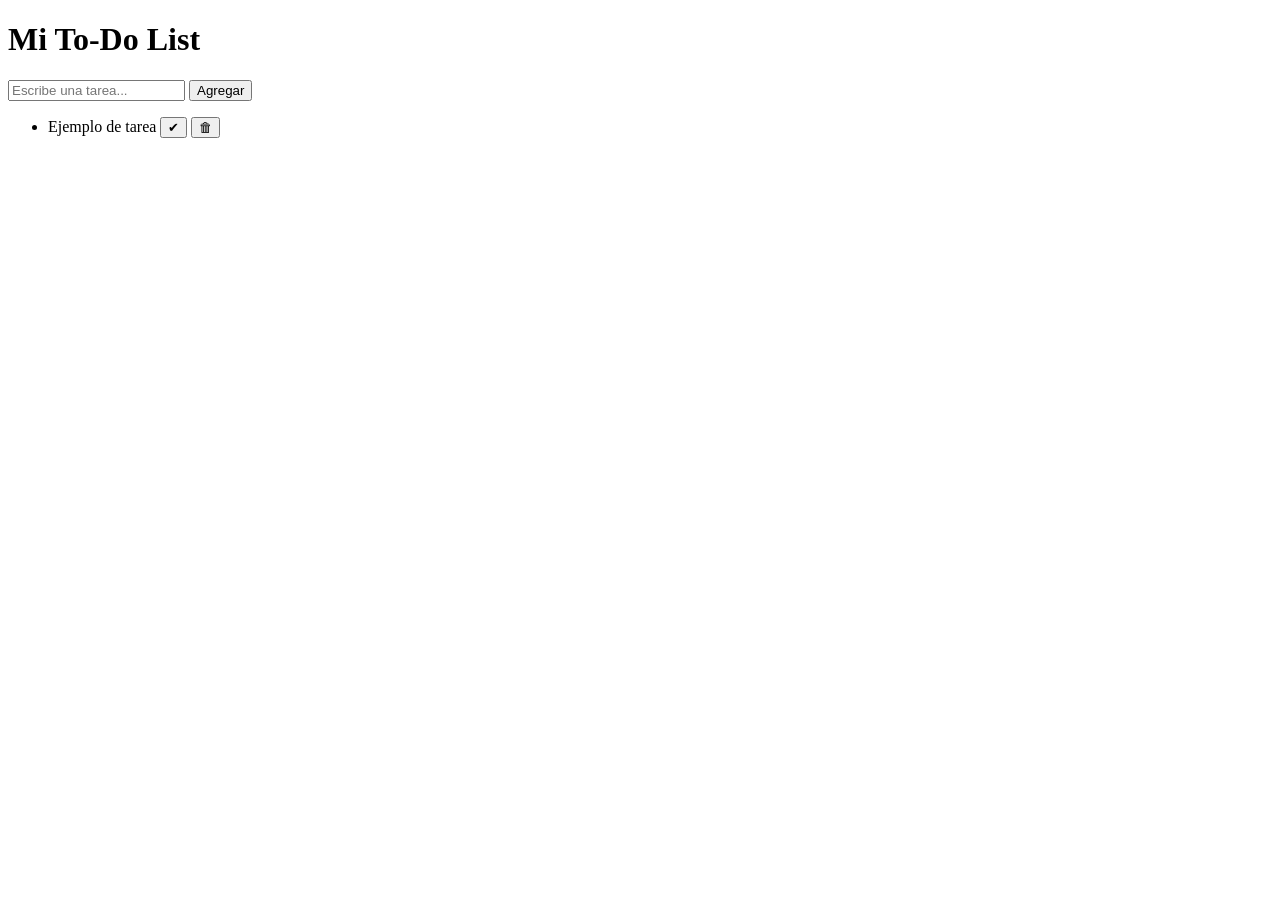
==== index.html @ 853e7a97 "feat: add base HTML structure to index.html" ====
<!DOCTYPE html>
<html lang="es">
<head>
  <meta charset="UTF-8">
  <title>To-Do List</title>
  <link rel="stylesheet" href="style.css">
</head>
<body>

  <div class="app">
    <h1>Mi To-Do List</h1>

    <div class="input-container">
      <input type="text" placeholder="Escribe una tarea..." />
      <button>Agregar</button>
    </div>

    <ul class="task-list">
      <li class="task">
        <span>Ejemplo de tarea</span>
        <button>✔</button>
        <button>🗑</button>
      </li>
    </ul>
  </div>

</body>
</html>
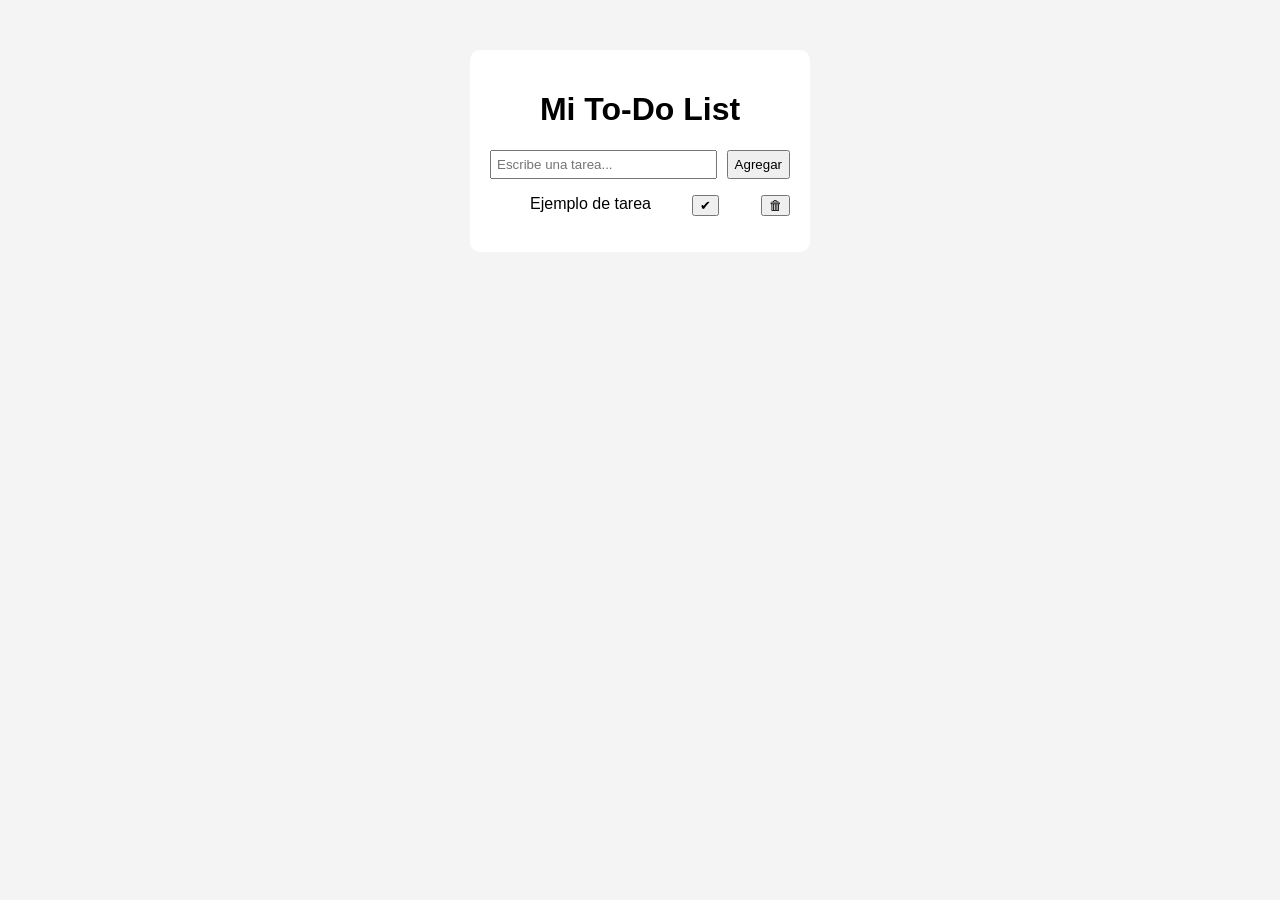
==== commit c2218432: "feat: add IDs to index.html" ====
--- a/index.html
+++ b/index.html
@@ -11,11 +11,11 @@
     <h1>Mi To-Do List</h1>
 
     <div class="input-container">
-      <input type="text" placeholder="Escribe una tarea..." />
-      <button>Agregar</button>
+      <input id="task-input" type="text" placeholder="Escribe una tarea..." />
+      <button id="add-btn">Agregar</button>
     </div>
 
-    <ul class="task-list">
+    <ul id="tasklist" class="task-list">
       <li class="task">
         <span>Ejemplo de tarea</span>
         <button>✔</button>
@@ -27,3 +27,4 @@
 </body>
 </html>
 
+
--- a/style.css
+++ b/style.css
@@ -0,0 +1,37 @@
+body {
+  font-family: Arial, sans-serif;
+  background: #f4f4f4;
+}
+
+.app {
+  width: 300px;
+  margin: 50px auto;
+  background: white;
+  padding: 20px;
+  border-radius: 10px;
+}
+
+h1 {
+  text-align: center;
+}
+
+.input-container {
+  display: flex;
+  gap: 10px;
+}
+
+input {
+  flex: 1;
+  padding: 5px;
+}
+
+button {
+  cursor: pointer;
+}
+
+.task {
+  display: flex;
+  justify-content: space-between;
+  margin-top: 10px;
+}
+
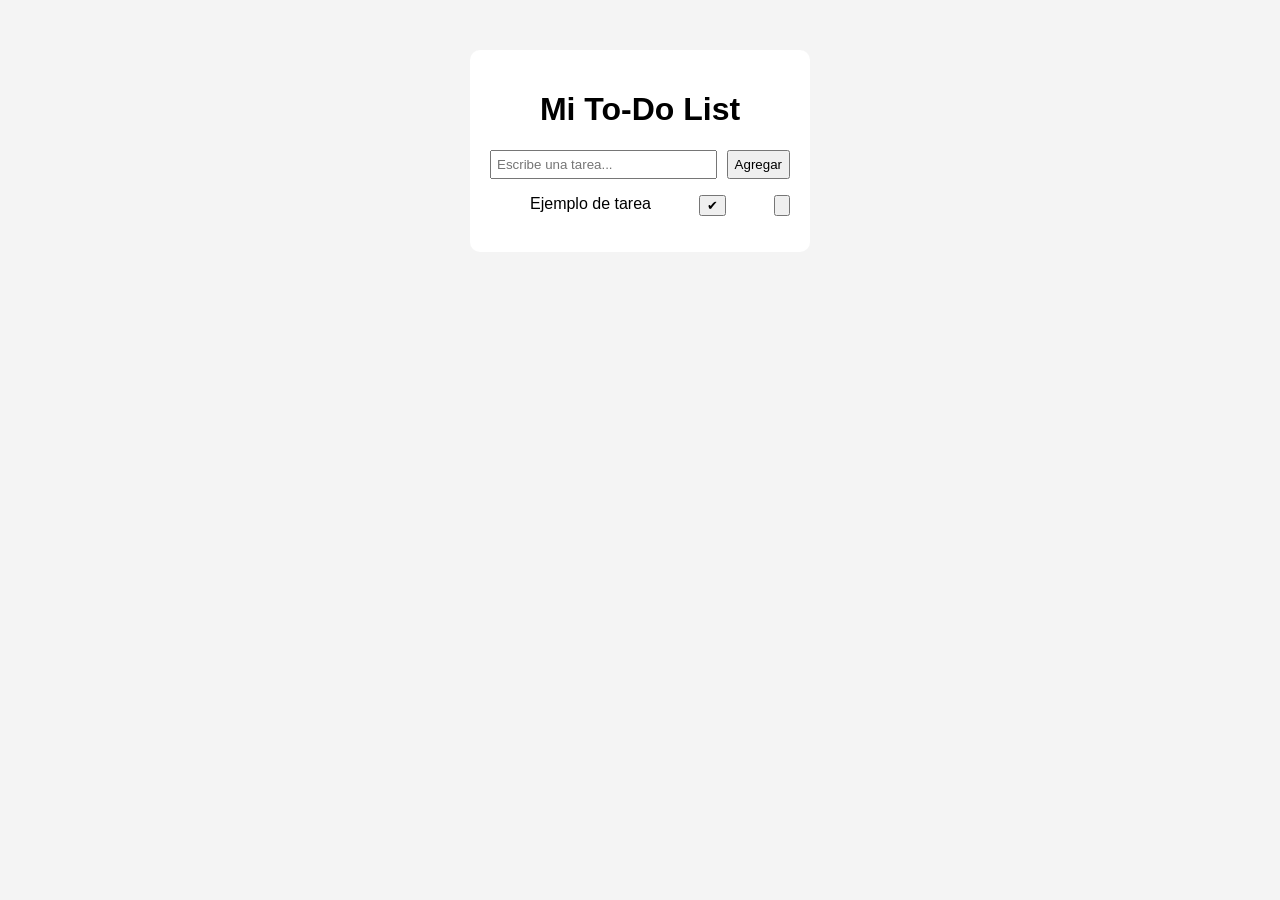
==== commit 95f539df: "feat:add classes to index.html" ====
--- a/index.html
+++ b/index.html
@@ -17,9 +17,9 @@
 
     <ul id="tasklist" class="task-list">
       <li class="task">
-        <span>Ejemplo de tarea</span>
-        <button>✔</button>
-        <button>🗑</button>
+        <span class="task-text"> Ejemplo de tarea</span>
+        <button class="complete-btn">✔</button>
+        <button class="delete-btn"🗑</button>
       </li>
     </ul>
   </div>
@@ -28,3 +28,4 @@
 </html>
 
 
+
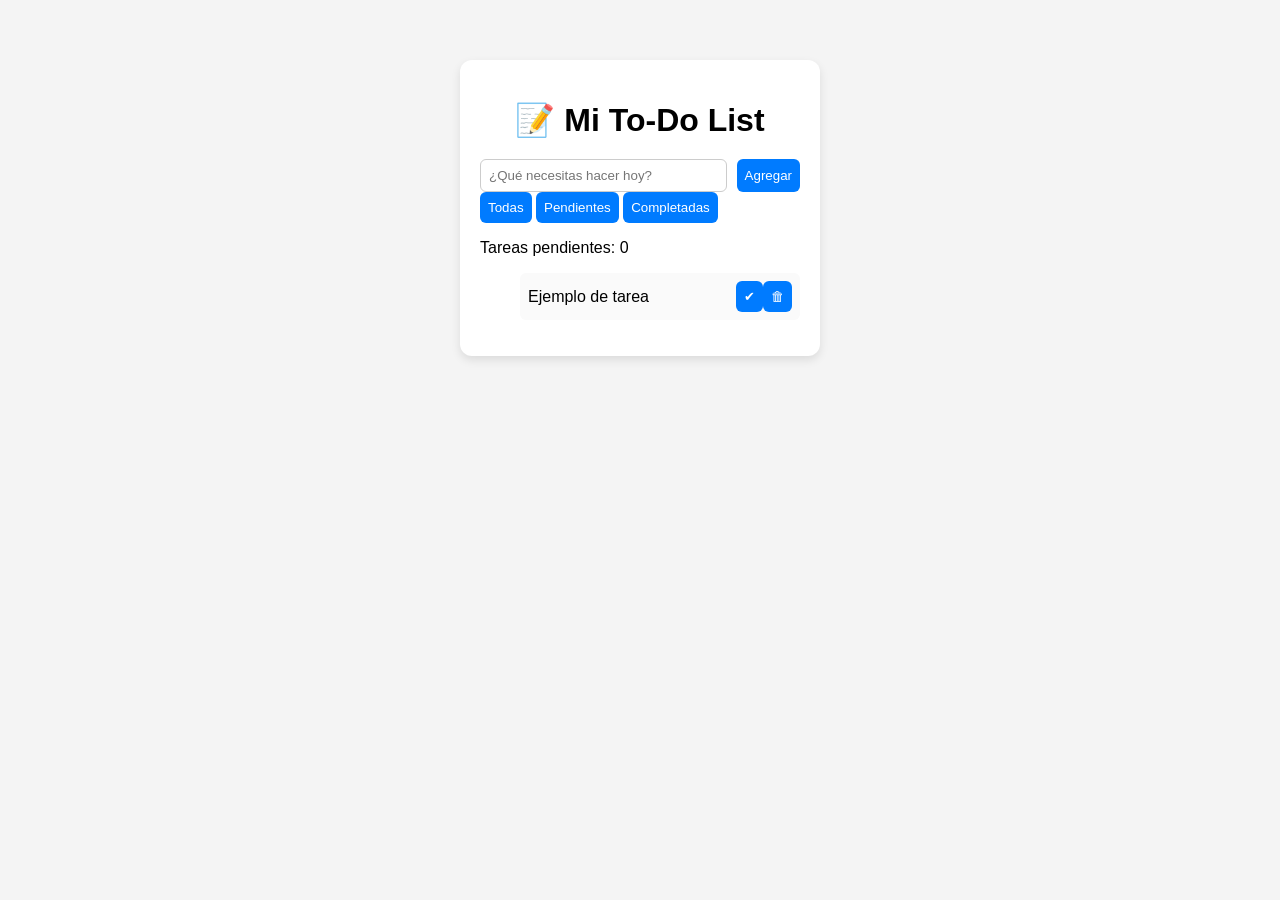
==== commit 78b456c8: "feat: add section of filters and counter to index.html" ====
--- a/index.html
+++ b/index.html
@@ -2,27 +2,40 @@
 <html lang="es">
 <head>
   <meta charset="UTF-8">
+  <meta name="viewport" content="width=device-width, initial-scale=1.0">
   <title>To-Do List</title>
   <link rel="stylesheet" href="style.css">
 </head>
 <body>
 
   <div class="app">
-    <h1>Mi To-Do List</h1>
+    <h1>📝 Mi To-Do List</h1>
 
     <div class="input-container">
-      <input id="task-input" type="text" placeholder="Escribe una tarea..." />
+      <input
+       id="task-input"
+       type="text"
+       placeholder="¿Qué necesitas hacer hoy?"
+      />
       <button id="add-btn">Agregar</button>
     </div>
 
+    <div class="filters">
+      <button>Todas</button>
+      <button>Pendientes</button>
+      <button>Completadas</button>
+    </div>   
+
+    <p class="task-counter">Tareas pendientes: 0</p>
+ 
     <ul id="tasklist" class="task-list">
       <li class="task">
         <span class="task-text"> Ejemplo de tarea</span>
         <button class="complete-btn">✔</button>
-        <button class="delete-btn"🗑</button>
+        <button class="delete-btn">🗑</button>
       </li>
     </ul>
-  </div>
+   </main>
 
 </body>
 </html>
--- a/style.css
+++ b/style.css
@@ -1,18 +1,21 @@
 body {
   font-family: Arial, sans-serif;
   background: #f4f4f4;
+  margin: 0;
 }
 
 .app {
-  width: 300px;
-  margin: 50px auto;
+  width: 320px;
+  margin: 60px auto;
   background: white;
   padding: 20px;
-  border-radius: 10px;
+  border-radius: 12px;
+  box-shadow: 0 4px 10px rgba(0,0,0,0.1);
 }
 
 h1 {
   text-align: center;
+  margin-bottom: 20px;
 }
 
 .input-container {
@@ -22,16 +25,34 @@
 
 input {
   flex: 1;
-  padding: 5px;
+  padding: 8px;
+  border: 1px solid #ccc;
+  border-radius: 6px;
 }
 
 button {
   cursor: pointer;
+  padding: 8px;
+  border: none;
+  border-radius: 6px;
+  background: #007bff;
+  color: white;
+}
+
+button:hover {
+  background: #0056b3;
 }
 
 .task {
   display: flex;
   justify-content: space-between;
+  align-items: center;
   margin-top: 10px;
+  padding: 8px;
+  background: #fafafa;
+  border-radius: 6px;
 }
 
+.task-text {
+  flex: 1;
+}
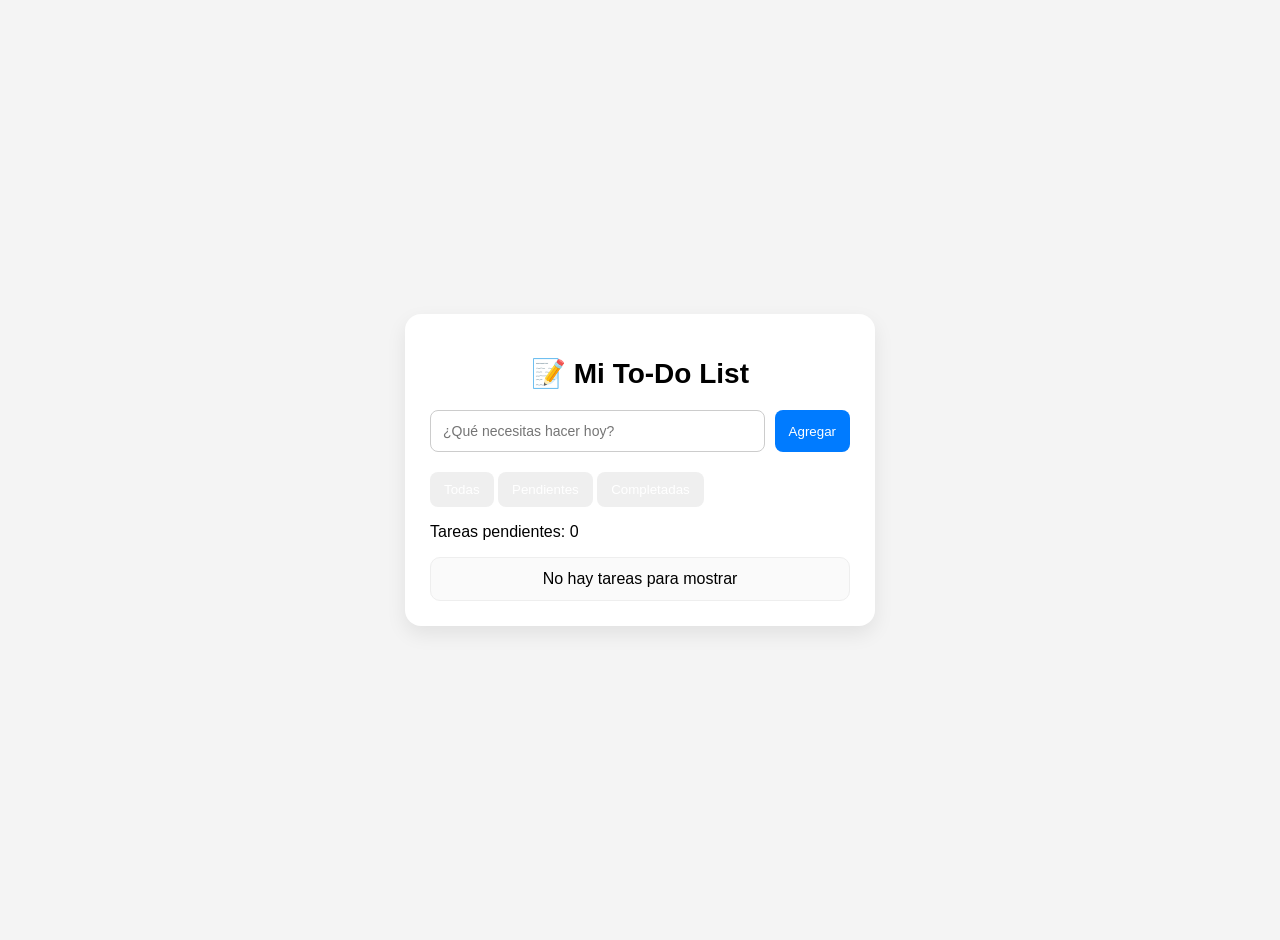
==== commit c6a1c735: "el toque final juas juas" ====
--- a/index.html
+++ b/index.html
@@ -21,22 +21,149 @@
     </div>
 
     <div class="filters">
-      <button>Todas</button>
-      <button>Pendientes</button>
-      <button>Completadas</button>
-    </div>   
+      <button data-filter="all" class="active">Todas</button>
+      <button data-filter="pending">Pendientes</button>
+      <button data-filter="completed">Completadas</button>
+    </div>
 
     <p class="task-counter">Tareas pendientes: 0</p>
  
-    <ul id="tasklist" class="task-list">
-      <li class="task">
-        <span class="task-text"> Ejemplo de tarea</span>
-        <button class="complete-btn">✔</button>
-        <button class="delete-btn">🗑</button>
-      </li>
-    </ul>
-   </main>
+    <ul id="tasklist" class="task-list"></ul>
+  </div>
 
+  <script>
+    const STORAGE_KEY = 'friendly-winner-tasks';
+    const taskInput = document.getElementById('task-input');
+    const addBtn = document.getElementById('add-btn');
+    const taskList = document.getElementById('tasklist');
+    const taskCounter = document.querySelector('.task-counter');
+    const filterButtons = document.querySelectorAll('.filters button');
+
+    let tasks = loadTasks();
+    let currentFilter = 'all';
+
+    function loadTasks() {
+      const raw = localStorage.getItem(STORAGE_KEY);
+      if (!raw) {
+        return [];
+      }
+
+      try {
+        return JSON.parse(raw) || [];
+      } catch (error) {
+        console.warn('Error leyendo tareas desde localStorage:', error);
+        return [];
+      }
+    }
+
+    function saveTasks() {
+      localStorage.setItem(STORAGE_KEY, JSON.stringify(tasks));
+    }
+
+    function renderTasks() {
+      taskList.innerHTML = '';
+      const filteredTasks = tasks.filter(task => {
+        if (currentFilter === 'pending') return !task.completed;
+        if (currentFilter === 'completed') return task.completed;
+        return true;
+      });
+
+      if (filteredTasks.length === 0) {
+        const emptyItem = document.createElement('li');
+        emptyItem.className = 'task';
+        emptyItem.style.justifyContent = 'center';
+        emptyItem.textContent = 'No hay tareas para mostrar';
+        taskList.appendChild(emptyItem);
+      } else {
+        filteredTasks.forEach(task => {
+          const li = document.createElement('li');
+          li.className = `task${task.completed ? ' completed' : ''}`;
+
+          const text = document.createElement('span');
+          text.className = 'task-text';
+          text.textContent = task.text;
+
+          const completeBtn = document.createElement('button');
+          completeBtn.className = 'complete-btn';
+          completeBtn.type = 'button';
+          completeBtn.title = task.completed ? 'Desmarcar completado' : 'Marcar como completado';
+          completeBtn.textContent = '✔';
+          completeBtn.addEventListener('click', () => {
+            toggleComplete(task.id);
+          });
+
+          const deleteBtn = document.createElement('button');
+          deleteBtn.className = 'delete-btn';
+          deleteBtn.type = 'button';
+          deleteBtn.title = 'Eliminar tarea';
+          deleteBtn.textContent = '🗑';
+          deleteBtn.addEventListener('click', () => {
+            deleteTask(task.id);
+          });
+
+          li.appendChild(text);
+          li.appendChild(completeBtn);
+          li.appendChild(deleteBtn);
+          taskList.appendChild(li);
+        });
+      }
+
+      updateCounter();
+    }
+
+    function updateCounter() {
+      const pendingCount = tasks.filter(task => !task.completed).length;
+      taskCounter.textContent = `Tareas pendientes: ${pendingCount}`;
+    }
+
+    function addTask() {
+      const text = taskInput.value.trim();
+      if (text === '') return;
+
+      const nextId = tasks.length > 0 ? Math.max(...tasks.map(task => task.id)) + 1 : 1;
+      tasks.push({ id: nextId, text, completed: false });
+      taskInput.value = '';
+      saveTasks();
+      renderTasks();
+    }
+
+    function toggleComplete(id) {
+      tasks = tasks.map(task =>
+        task.id === id ? { ...task, completed: !task.completed } : task
+      );
+      saveTasks();
+      renderTasks();
+    }
+
+    function deleteTask(id) {
+      tasks = tasks.filter(task => task.id !== id);
+      saveTasks();
+      renderTasks();
+    }
+
+    function updateFilter(selectedFilter) {
+      currentFilter = selectedFilter;
+      filterButtons.forEach(button => {
+        button.classList.toggle('active', button.dataset.filter === selectedFilter);
+      });
+      renderTasks();
+    }
+
+    addBtn.addEventListener('click', addTask);
+    taskInput.addEventListener('keydown', event => {
+      if (event.key === 'Enter') {
+        addTask();
+      }
+    });
+
+    filterButtons.forEach(button => {
+      button.addEventListener('click', () => {
+        updateFilter(button.dataset.filter);
+      });
+    });
+
+    renderTasks();
+  </script>
 </body>
 </html>
 
--- a/style.css
+++ b/style.css
@@ -1,58 +1,99 @@
 body {
-  font-family: Arial, sans-serif;
+  font-family: 'Segoe UI', sans-serif;
   background: #f4f4f4;
   margin: 0;
+  min-height: 100vh;
+  display: flex;
+  justify-content: center;
+  align-items: center;
+  padding: 20px;
 }
 
 .app {
-  width: 320px;
-  margin: 60px auto;
+  width: 100%;
+  max-width: 420px;
   background: white;
-  padding: 20px;
-  border-radius: 12px;
-  box-shadow: 0 4px 10px rgba(0,0,0,0.1);
+  padding: 25px;
+  border-radius: 16px;
+  box-shadow: 0 8px 20px rgba(0,0,0,0.08);
 }
 
 h1 {
   text-align: center;
   margin-bottom: 20px;
+  font-size: 28px;
 }
 
 .input-container {
   display: flex;
   gap: 10px;
+  margin-bottom: 20px;
 }
 
 input {
   flex: 1;
-  padding: 8px;
+  padding: 12px;
   border: 1px solid #ccc;
-  border-radius: 6px;
+  border-radius: 8px;
+  font-size: 14px;
 }
 
 button {
   cursor: pointer;
-  padding: 8px;
+  padding: 10px 14px;
   border: none;
-  border-radius: 6px;
-  background: #007bff;
+  border-radius: 8px;
   color: white;
+  transition: 0.3s;
+  font-weight: 500;
 }
 
-button:hover {
+#add-btn {
+  background: #007bff;
+}
+
+#add-btn:hover {
   background: #0056b3;
+}
+
+.complete-btn {
+  background: #28a745;
+}
+
+.complete-btn:hover {
+  background: #1e7e34;
+}
+
+.delete-btn {
+  background: #dc3545;
+}
+
+.delete-btn:hover {
+  background: #b02a37;
+}
+
+.task-list {
+  list-style: none;
+  padding: 0;
+  margin: 0;
 }
 
 .task {
   display: flex;
-  justify-content: space-between;
   align-items: center;
-  margin-top: 10px;
-  padding: 8px;
+  gap: 10px;
+  margin-top: 12px;
+  padding: 12px;
   background: #fafafa;
-  border-radius: 6px;
+  border-radius: 10px;
+  border: 1px solid #eee;
 }
 
 .task-text {
   flex: 1;
 }
+
+.completed {
+  text-decoration: line-through;
+  opacity: 0.6;
+}
